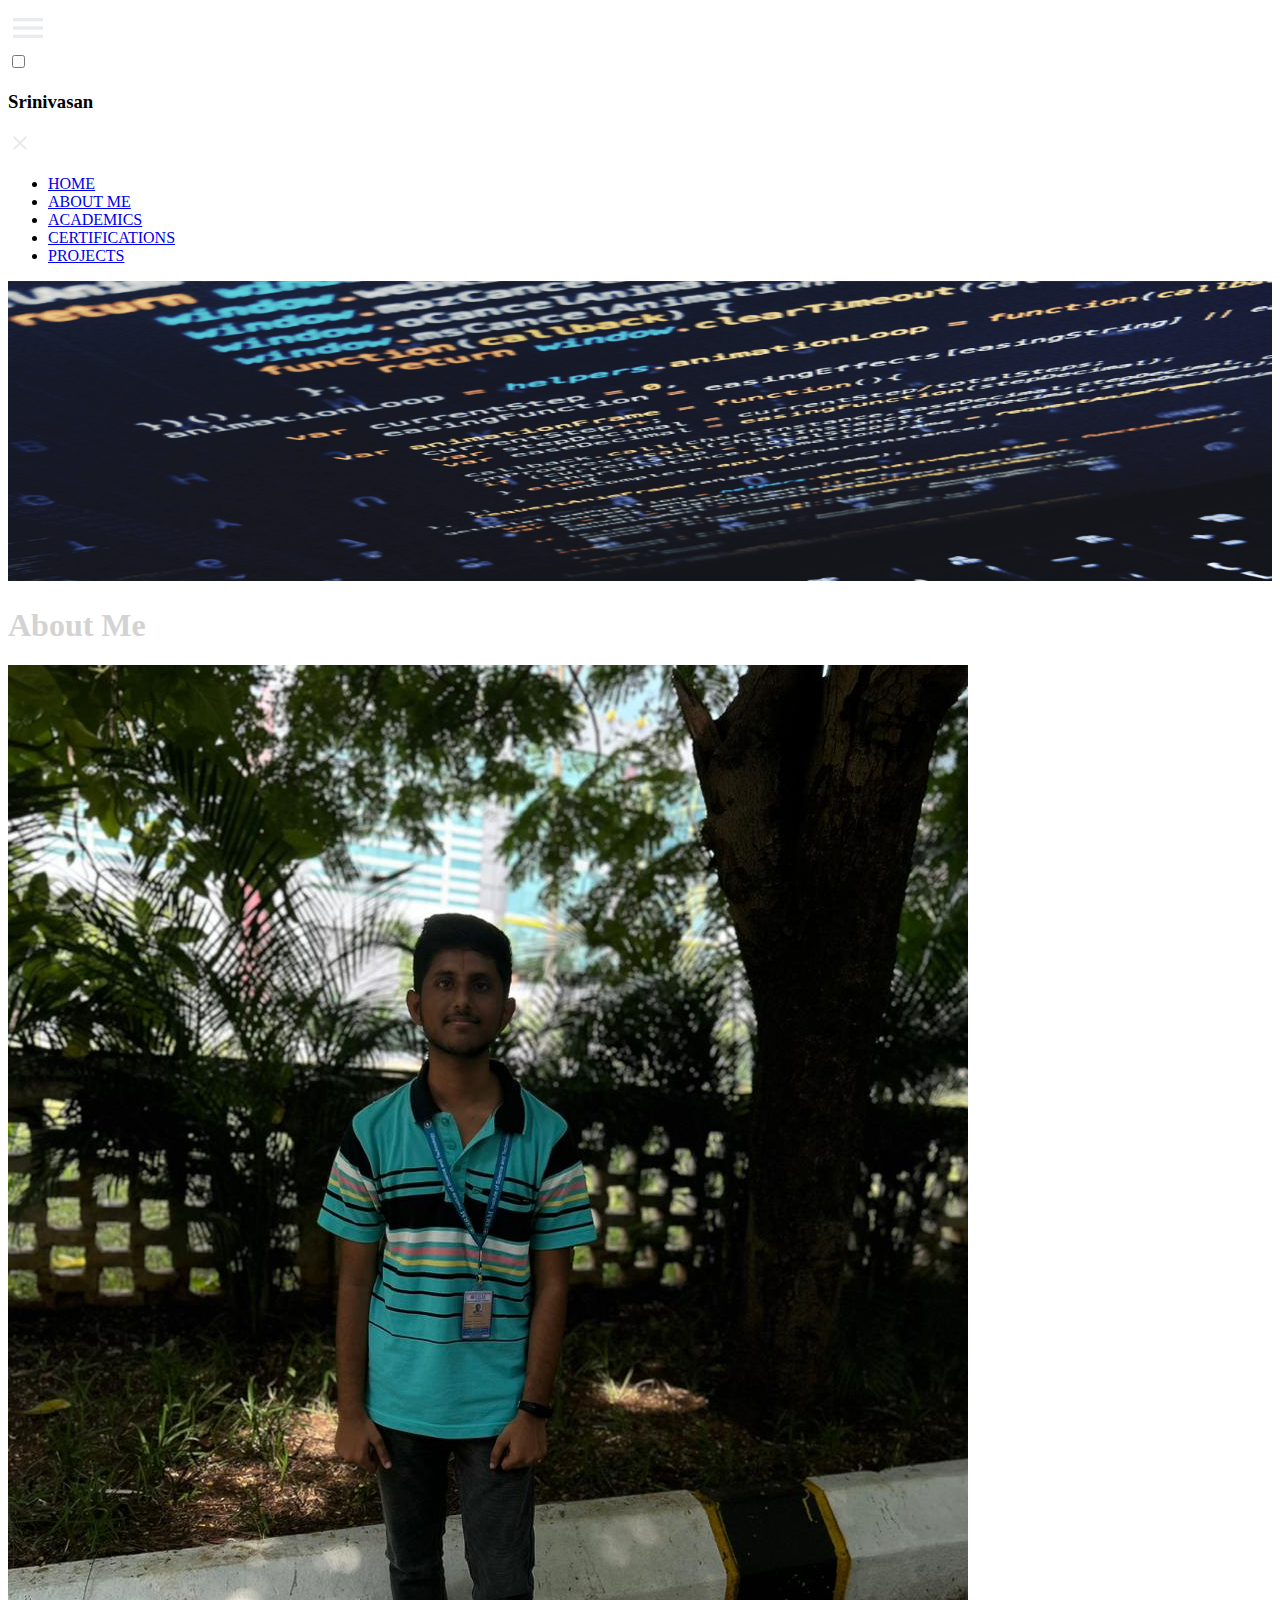
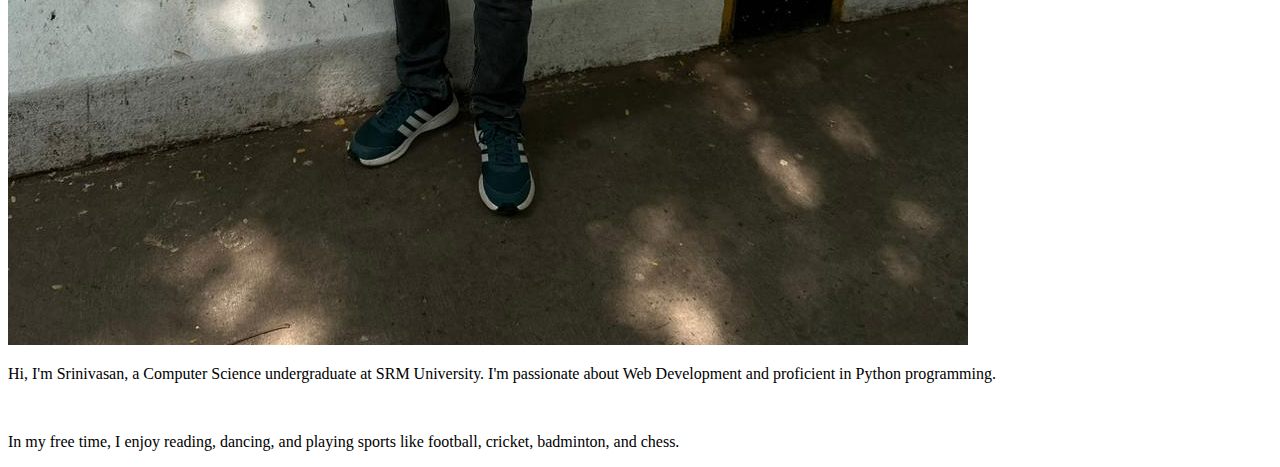
==== aboutmee.html @ db63ccb1 "initialcommit" ====
<!DOCTYPE html>
<html lang="en">
<head>
    <meta charset="UTF-8">
    <meta name="viewport" content="width=device-width, initial-scale=1.0">
    <title>Srinivasan</title>
    <link rel="stylesheet" href="one.css">
    <link rel="icon" href="pic/logo2.jpeg">
</head>
<body>
    <!-- Navigation Button -->
    <div class="nav-btn">
        <label for="nav-check">
            <svg xmlns="http://www.w3.org/2000/svg" height="40px" viewBox="0 -960 960 960" width="40px" fill="#e8eaed">
                <path d="M120-240v-80h720v80H120Zm0-200v-80h720v80H120Zm0-200v-80h720v80H120Z"/>
            </svg>
        </label>
    </div>

    

    <!-- Checkbox to toggle navigation -->
    <input type="checkbox" id="nav-check">

    <!-- Navigation Menu -->
    <nav class="navbar">
        <div class="navbar-header">
            <h3>Srinivasan</h3>
            <span class="nav-close">
                <label for="nav-check">
                    <svg xmlns="http://www.w3.org/2000/svg" height="24px" viewBox="0 -960 960 960" width="24px" fill="#e8eaed">
                        <path d="m256-200-56-56 224-224-224-224 56-56 224 224 224-224 56 56-224 224 224 224-56 56-224-224-224 224Z"/>
                    </svg>
                </label>
            </span>
            <ul class="nav-items">
                <li><a href="homee.html" class="nav-link">HOME</a></li>
                <li><a href="aboutmee.html" class="nav-link">ABOUT ME</a></li>
                <li><a href="academics.html" class="nav-link">ACADEMICS</a></li>
                <li><a href="certi.html" class="nav-link">CERTIFICATIONS</a></li>
                <li><a href="#" class="nav-link">PROJECTS</a></li>
            </ul>
        </div>
    </nav>
    <div class="back">
        <img src="pic/cod.jpeg" style="width: 100%;" height="300px">
        <div class="centered">
            <h1 style="color: lightgrey;">About Me</h1>
        </div>
    </div>
    

    <!-- About Me Section -->
    <section class="aboutme">
        <div class="section-center clearfix">
            <div class="about-picture-container">
                <img src="pic/mypic.jpeg.jpg" alt="Srinivasan">
            </div>

            <!-- Individual boxes for each paragraph -->
            <div class="about-box">
                <p class="about-text">Hi, I'm Srinivasan, a Computer Science undergraduate at SRM University. I'm passionate about Web Development and proficient in Python programming.</p>
                
                <br>
                <p class="about-text">In my free time, I enjoy reading, dancing, and playing sports like football, cricket, badminton, and chess.</p>
            </div>
        </div>
    </section>
</body>
</html>
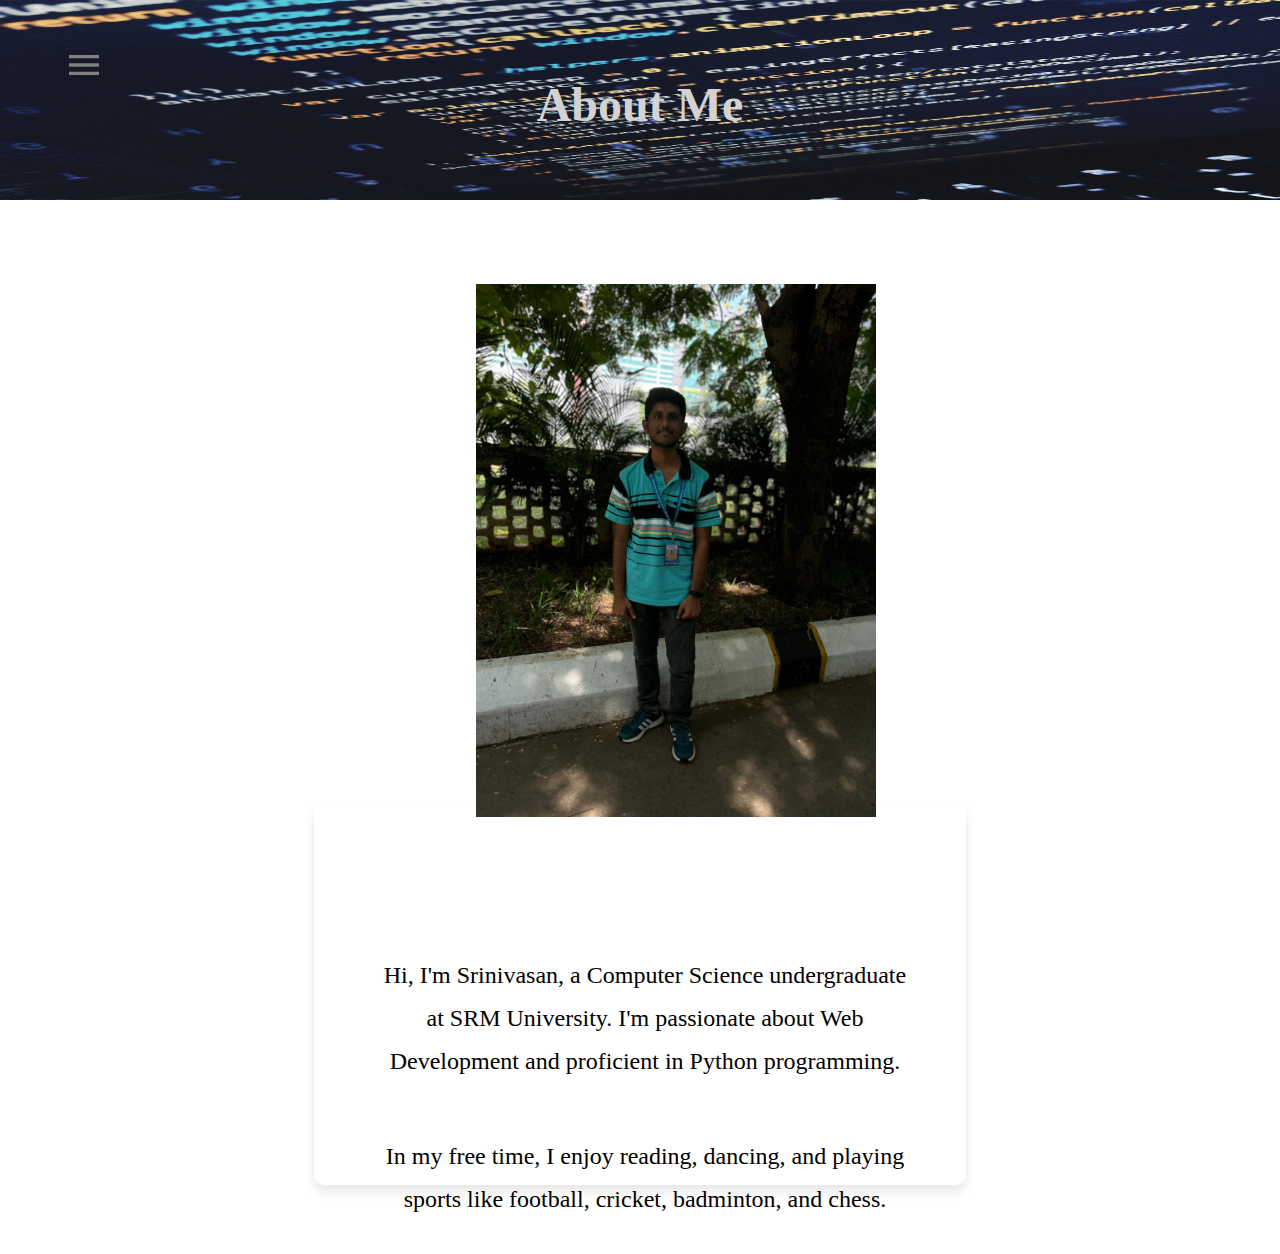
==== commit abe14ebc: "second commit" ====
--- a/aboutmee.html
+++ b/aboutmee.html
@@ -4,7 +4,7 @@
     <meta charset="UTF-8">
     <meta name="viewport" content="width=device-width, initial-scale=1.0">
     <title>Srinivasan</title>
-    <link rel="stylesheet" href="one.css">
+    <link rel="stylesheet" href="style.css">
     <link rel="icon" href="pic/logo2.jpeg">
 </head>
 <body>
--- a/style.css
+++ b/style.css
@@ -0,0 +1,583 @@
+@import url("https://fonts.googleapis.com/css2?family=Ubuntu:ital,wght@0,300;0,400;0,500;0,700;1,300;1,400;1,500;1,700&display=swap");
+
+:root {
+    --clr-white: white;
+    --clr-dark: grey;
+    --clr-grey1: darkblue;
+    --clr-grey2: lightblue;
+    --clr-grey3: white;
+    --clr-primary: pink;
+    --clr-sec: yellow;
+    --clr-red: red;
+    --clr-black: black;
+}
+
+* {
+    margin: 0;
+    padding: 0;
+    box-sizing: border-box;
+}
+
+.nav-btn svg {
+    fill: var(--clr-dark);
+    position: fixed;
+    top: 5%;
+    left: 5%;
+    cursor: pointer;
+    z-index: 1;
+}
+
+.section-center {
+    padding: 4rem 0;
+    width: 85vw;
+    margin: 0 auto;
+    max-width: 1170px;
+}
+
+a {
+    text-decoration: none;
+}
+
+img {
+    width: 100%;
+    display: block;
+}
+
+h1, h2, h3 {
+    text-transform: capitalize;
+    line-height: 1.25;
+}
+
+.navbar {
+    position: fixed;
+    background-color: rgba(0, 0, 0, 0.9);
+    top: 0;
+    left: 0;
+    width: 100%;
+    height: 100%;
+    transform: translateX(-100%);
+    z-index: 3;
+}
+
+.navbar h3 {
+    padding: 1rem;
+    color: white;
+    font-size: 1.5rem;
+    text-align: center;
+}
+
+.nav-close {
+    position: absolute;
+    right: 0;
+    top: 5px;
+}
+
+.nav-close svg {
+    cursor: pointer;
+    fill: var(--clr-red);
+    transition: var(--clr-white);
+}
+
+.nav-close:hover svg {
+    fill: var(--clr-primary);
+}
+
+.nav-items {
+    list-style: none;
+}
+
+.nav-link {
+    display: block;
+    color: aliceblue;
+    font-size: 1.2rem;
+    padding: 0.75rem 1rem;
+    letter-spacing: 0.5px;
+    transition: var(--transition);
+}
+
+.nav-link:hover {
+    background-color: red;
+    padding-left: 2.5rem;
+    border-left: 0.5rem solid var(--clr-white);
+}
+
+#nav-check {
+    display: none;
+}
+
+#nav-check:checked ~ .navbar {
+    transform: translateX(0);
+}
+
+.back2 {
+    position: relative;
+    height: 300px; /* Adjust as needed */
+    overflow: hidden;
+}
+
+.back2 img {
+    height: 100%;
+    width: 100%;
+    object-fit: cover;
+}
+
+/* Header and Banner styles */
+.header {
+    background-color: var(--clr-grey1);
+    color: var(--clr-white);
+    padding: 2rem;
+}
+
+.banner h1 {
+    font-size: 1.5em;
+    text-align: center;
+}
+
+@media screen and (min-width: 768px) {
+    .navbar {
+        width: 35%;
+        max-width: 25rem;
+    }
+}
+
+.header {
+    min-height: 100vh;
+    background: url('pic/newy.jpeg') center/cover no-repeat fixed;
+    position: relative;
+}
+
+.banner {
+    text-align: center;
+    position: absolute;
+    top: 50%;
+    left: 50%;
+    transform: translate(-50%, -50%);
+}
+
+.banner h1 {
+    margin-bottom: 120px;
+    background-color: antiquewhite;
+}
+
+/* Box styling for the description */
+.box {
+    background-color: var(--clr-white);
+    color: var(--clr-black);
+    padding: 20px;
+    border-radius: 10px;
+    border: 2px solid var(--clr-primary);
+    max-width: 600px;
+    margin: 20px auto;
+    box-shadow: 0px 4px 8px rgba(0, 0, 0, 0.2);
+    text-align: center;
+    font-size: smaller;
+}
+
+.about-picture-container {
+    position: relative; /* Add this */
+    left: -120px; /* Move the image left */
+    margin-bottom: 30px;
+    height: 50px;
+    margin-top: 30px;
+}
+
+
+.about-text {
+    font-size: larger;
+    margin-left: 10px;
+    font-family: Cambria, Cochin, Georgia, Times, 'Times New Roman', serif;
+    padding-left: 10px;
+}
+
+.about-text {
+    margin-top: 100px;
+    height: 30px;
+}
+
+.about-me {
+    margin-left: 150px;
+    font-size: larger;
+}
+
+
+.about-box {
+    
+        background-color: #fff;
+        padding: 20px;
+        border-radius: 10px;
+        box-shadow: 0 0 15px rgba(0, 0, 0, 0.2);
+        max-width: 600px; /* Set a max width */
+        margin-top: 40px;
+        width: 100%;
+        margin-left: 20px;
+        margin-right: 50px;
+}    
+
+.about-text, .about-text2 {
+    font-size: 1.2rem;
+    line-height: 1.6;
+}
+
+
+@media screen and (min-width: 1024px) {
+    .about-me {
+        width: 50%;
+        text-align: center;
+        margin: 0 auto;
+    }
+    
+    .about-picture-container {
+        height: 300px;
+        width: 300px;
+        margin: 20px auto; 
+    }
+    
+    .about-box {
+        text-align: center; 
+        max-width: 600px; 
+        margin: 20px auto; 
+    }
+
+    .about-text, .about-text2 {
+        font-size: 1.5rem; 
+        padding: 20px;
+        line-height: 2;
+    }
+}
+@media screen and(min-width: 576px) {
+    .about-picture-container {
+        height: 300px;
+        width: 300px;
+        margin: 20px auto; 
+    }
+    
+    .about-box {
+        text-align: center; 
+        max-width: 600px; 
+        margin: 20px auto;
+    }
+
+    .about-text, .about-text2 {
+        font-size: 1.5rem;
+        padding: 20px;
+        line-height: 2; 
+    }
+
+    
+}
+.about-picture-container {
+    margin-bottom: 10px; 
+    height: 400px;  
+    width: 300px;
+    margin-top: 20px; 
+    margin-left: 200px; 
+}
+
+
+
+.about-picture-container {
+    margin-bottom: 5px; 
+    height: 400px;  /* Adjust image size if necessary */
+    width: 300px;
+    margin-top: 20px; 
+    margin-left: 200px; /* Adjust as needed */
+}
+
+.about-box {
+    margin: 5px auto;  /* Reduce the margin to bring it closer to the image */
+    padding: 20px;  /* Optional: Adjust padding */
+    max-width: 800px;
+    text-align: center;
+    box-shadow: 0px 4px 8px rgba(0, 0, 0, 0.1);
+    font-size: 1.4rem; /* Adjust font size */
+    line-height: 1.6;  /* Adjust line height for better readability */
+    margin-bottom: 5px;
+}
+
+@media screen and (min-width: 1024px) {
+    .about-picture-container {
+        height: 500px;  /* Larger image for big screens */
+        width: 400px;
+        margin: 20px auto;
+        margin-left: 500px;
+          /* Decrease the space around the image */
+    }
+
+    .about-box {
+        max-width: 60%;  
+        margin-bottom: 100px auto;  
+        padding: 30px;  
+        font-size: 1.6rem;  
+        text-align: center;  
+        box-shadow: 0px 6px 12px rgba(0, 0, 0, 0.1);  
+    }
+
+    .about-text, .about-text2 {
+        line-height: 1.8; 
+     
+    }
+}
+.about-me{
+    background-color: #fff;
+    color: red;
+}
+.credits-details {
+    text-align: center; /* Centers the content inside the div */
+    margin-top: 50px;
+}
+
+.credits-details img {
+    margin-top: 70px;
+    height: 300px; /* Adjust the height as per your preference */
+    width: 400px; /* Adjust the width as per your preference */
+    display: inline-block; /* Ensures the image is treated as inline for text alignment */
+}
+
+.aca{
+    text-align: center;
+    margin-top: 40px;
+}
+
+.back2 {
+    position: relative;
+    height: 100px; /* Adjust the height as needed */
+}
+
+.back2 img {
+    height: 100%;
+    width: 100%;
+    object-fit: cover; /* This ensures the image covers the div without distortion */
+}
+
+.centered2 {
+    position: absolute;
+    top: 30px;
+    left: 180px;
+    color: #fff;
+    font-size: 1em;
+    font-weight: bold;
+    text-align: center;
+}
+
+@media screen and (min-width: 1024px) {
+    .back2 img {
+        height: 700px; 
+        width: 100%;
+        margin-bottom: 10px;
+    }
+    .back2{
+        height: 200px;
+        margin-top: 40px;
+    }
+    
+    .centered2 {
+        transform: translate(220%, 30%);
+        
+        font-size: 2em;
+        
+    }
+}
+.back {
+    position: relative;
+}
+
+.back img {
+    height: 100px; 
+    width: 100%;
+}
+
+.centered {
+    position: absolute;
+    top: 50%;
+    left: 50%;
+    transform: translate(-50%, -50%);
+    color: #fff; 
+    font-size: 1em;
+    font-weight: bold;
+    text-align: center;
+}
+@media screen and (min-width: 1024px) {
+    .back img {
+        height: 200px; /* Increase image height for larger screens */
+        width: 100%;
+    }
+    
+    .centered {
+        font-size: 1.5em; 
+        margin-top: 5px;
+        color: wheat;
+    }
+}
+.back3 {
+    position: relative;
+    height: 100px; /* Default height */
+}
+
+.back3 img {
+    height: 100%;
+    width: 100%;
+    object-fit: cover; /* Ensures the image covers the container without being distorted */
+}
+
+.centered3 {
+    position: absolute;
+    top: 50%;
+    left: 50%;
+    transform: translate(-50%, -50%);
+    color: #fff; 
+    font-size: 1.5em;
+    font-weight: bold;
+    text-align: center;
+}
+
+
+/* Media Query for larger screens, e.g., above 1024px */
+@media (min-width: 1024px) {
+    .back3 {
+        height: 300px; /* Increase height to 300px for larger screens */
+    }
+
+    .centered3 {
+        font-size: 2em; /* Adjust text size */
+    }
+}  
+.sem-1 {
+    margin-top: 70px;
+    text-align: center;
+} 
+
+.sem-2 {
+    margin-top: 70px;
+    text-align: center;
+} 
+
+.cre-det h1 {
+    font-size: 20px;
+    text-align: center;
+    margin-top: 70px;
+}
+
+.cre-det img {
+    height: 100px; /* Default image height */
+}
+
+/* Media Query for 1024px and above */
+@media screen and (min-width: 1024px) {
+    .sem-container {
+        display: flex; /* Align SEM-1 and SEM-2 side by side */
+        justify-content: space-between; /* Space between them */
+        margin-top: 70px; /* Top margin */
+    }
+
+    .sem-1, .sem-2 {
+        width: 48%; /* Each section takes 48% of the container */
+        margin: 0; /* Reset margin */
+    }
+
+    .cre-det img {
+        height: 120px;
+        width: 500px;
+        margin-left: 500px;
+    }
+
+    .cre-det h1 {
+        font-size: 30px; /* Adjust font size */
+    }
+}
+.back1 {
+    position: relative;
+    height: 10px; /* Set the desired height */
+    width: 100%;
+    
+}
+
+.back1 img {
+    height: 150px; /* Image will take up the full height of the .back1 container */
+    width: 100%;
+    
+}
+
+.centered1 {
+    position: absolute;
+    top: 50%;
+    left: 50%;
+    transform: translate(-50%, 100%); /* Centers the element */
+    color: #fff; 
+    font-size: 1em;
+    font-weight: bold;
+    text-align: center;
+}
+
+
+.tc{
+    margin-top: 250px;
+    
+}
+
+.gen{
+    margin-top: 70px;
+    height: 300px;
+    width: 300px;
+    margin-left: 50px;
+}
+.progc{
+    margin-top: 10px;
+    height: 300px;
+    width: 300px;
+    margin-left: 50px;
+}
+/* Hacktrix in the center */
+.hack {
+    margin-top: 10px;
+    height: 300px;
+    width: 300px;
+    margin-left: 50px;
+}
+
+/* Pre-University Certificate centered */
+.bad {
+    text-align: center;
+}
+
+.bad img {
+    margin-top: 10px;
+    height: 300px;
+    width: 300px;
+    margin-left: 50px;
+}
+@media (min-width: 1024px) {
+    .back1 img {
+        height: 200px; /* Height set to 700px for larger screens */
+    }
+    .centered1{
+        transform: translate(-50%, 70%);
+        font-size: 2rem;
+    }
+    .gen, .progc {
+        display: inline-block;
+        vertical-align: top;
+        width: 45%; /* Each taking up 45% width */
+        text-align: center;
+        margin-top: 40px;
+    }
+
+    .hack {
+        margin-top: 350px;
+        margin-left: 350px;
+        
+        width: 45%;
+        height: 500px;
+        
+    }
+    .bad h1{
+        margin-left: 70px;
+        margin-top: 50px;
+
+    }
+    .bad img{
+        height: 400px;
+        width: 400px;
+        margin-left: 550px;
+    }
+}
+
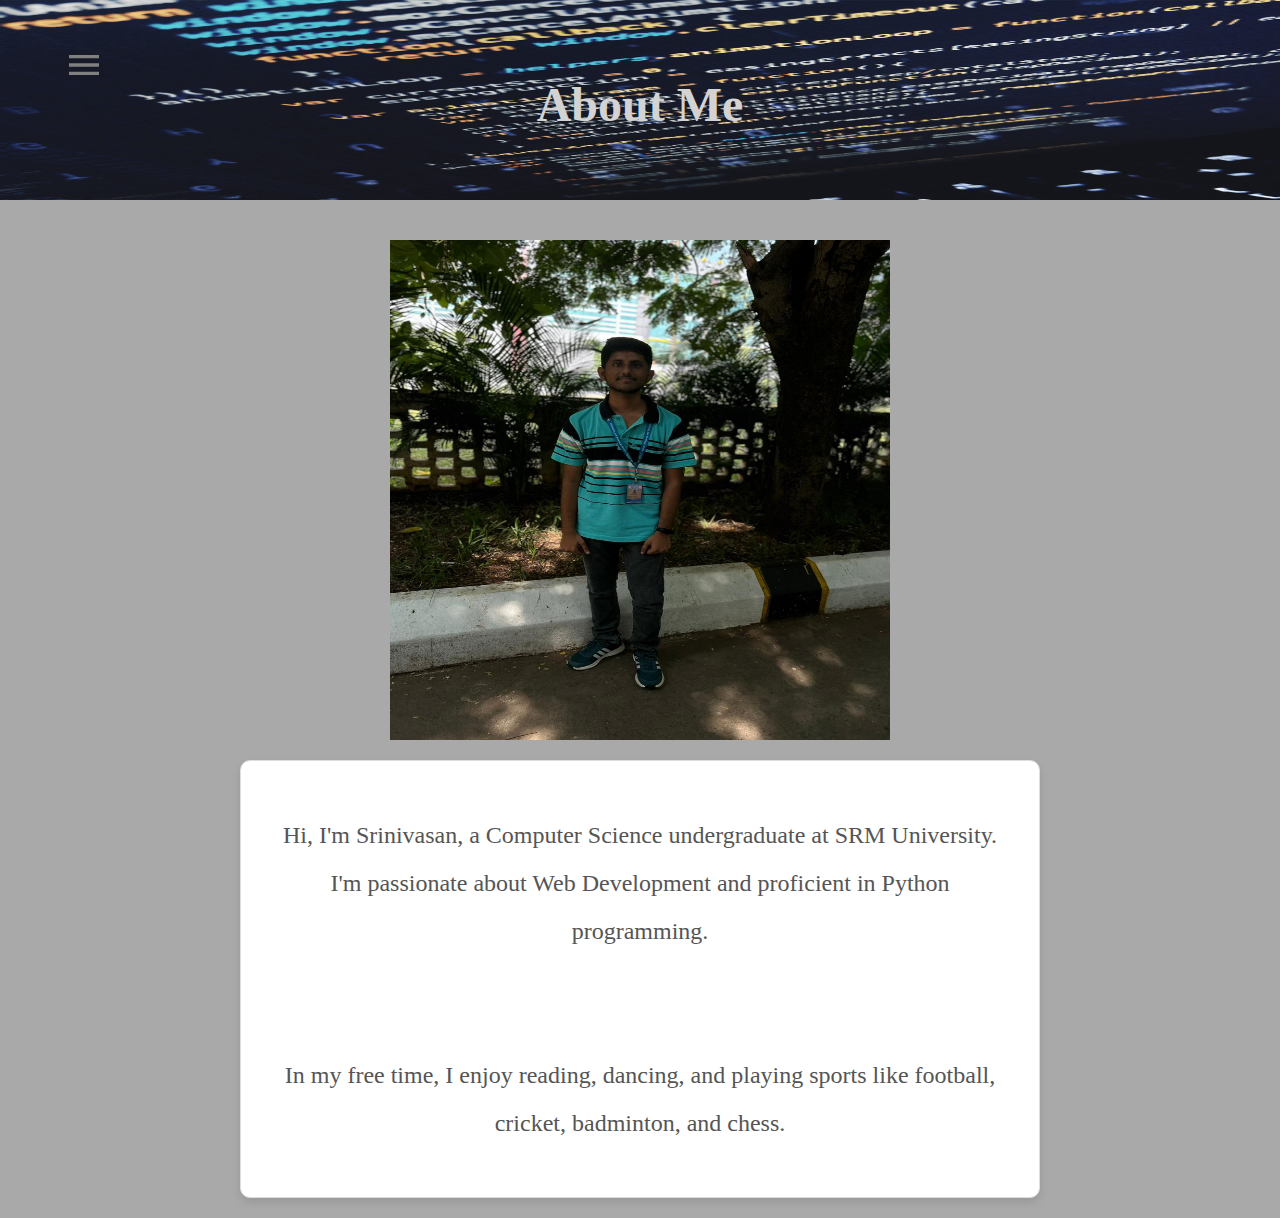
==== commit 1693b926: "new" ====
--- a/aboutmee.html
+++ b/aboutmee.html
@@ -7,7 +7,7 @@
     <link rel="stylesheet" href="style.css">
     <link rel="icon" href="pic/logo2.jpeg">
 </head>
-<body>
+<body style="background-color: darkgray;">
     <!-- Navigation Button -->
     <div class="nav-btn">
         <label for="nav-check">
@@ -34,11 +34,11 @@
                 </label>
             </span>
             <ul class="nav-items">
-                <li><a href="homee.html" class="nav-link">HOME</a></li>
+                <li><a href="index.html" class="nav-link">HOME</a></li>
                 <li><a href="aboutmee.html" class="nav-link">ABOUT ME</a></li>
                 <li><a href="academics.html" class="nav-link">ACADEMICS</a></li>
                 <li><a href="certi.html" class="nav-link">CERTIFICATIONS</a></li>
-                <li><a href="#" class="nav-link">PROJECTS</a></li>
+                <li><a href="projects.html" class="nav-link">PROJECTS</a></li>
             </ul>
         </div>
     </nav>
@@ -49,22 +49,18 @@
         </div>
     </div>
     
-
-    <!-- About Me Section -->
-    <section class="aboutme">
-        <div class="section-center clearfix">
-            <div class="about-picture-container">
-                <img src="pic/mypic.jpeg.jpg" alt="Srinivasan">
-            </div>
-
-            <!-- Individual boxes for each paragraph -->
-            <div class="about-box">
-                <p class="about-text">Hi, I'm Srinivasan, a Computer Science undergraduate at SRM University. I'm passionate about Web Development and proficient in Python programming.</p>
-                
-                <br>
-                <p class="about-text">In my free time, I enjoy reading, dancing, and playing sports like football, cricket, badminton, and chess.</p>
-            </div>
-        </div>
-    </section>
+    <div class="aboutpic">
+        
+        <center>
+            <img src="pic/mypic.jpeg.jpg" alt="Srinivasan">
+        </center>
+    </div>
+    <div class="about-box">
+         <!-- Optional heading for context -->
+        <p class="about-text">Hi, I'm Srinivasan, a Computer Science undergraduate at SRM University. I'm passionate about Web Development and proficient in Python programming.</p>
+        <br>
+        <p class="about-text">In my free time, I enjoy reading, dancing, and playing sports like football, cricket, badminton, and chess.</p>
+    </div>
+    
 </body>
 </html>
--- a/style.css
+++ b/style.css
@@ -30,7 +30,8 @@
 .section-center {
     padding: 4rem 0;
     width: 85vw;
-    margin: 0 auto;
+    margin: 0 auto
+    ;
     max-width: 1170px;
 }
 
@@ -131,6 +132,7 @@
 .banner h1 {
     font-size: 1.5em;
     text-align: center;
+    color: #333;
 }
 
 @media screen and (min-width: 768px) {
@@ -159,64 +161,42 @@
     background-color: antiquewhite;
 }
 
-/* Box styling for the description */
-.box {
-    background-color: var(--clr-white);
-    color: var(--clr-black);
-    padding: 20px;
-    border-radius: 10px;
-    border: 2px solid var(--clr-primary);
-    max-width: 600px;
-    margin: 20px auto;
-    box-shadow: 0px 4px 8px rgba(0, 0, 0, 0.2);
-    text-align: center;
-    font-size: smaller;
-}
-
-.about-picture-container {
-    position: relative; /* Add this */
-    left: -120px; /* Move the image left */
-    margin-bottom: 30px;
-    height: 50px;
-    margin-top: 30px;
-}
-
+
+.aboutpic img{
+    height: 300px;
+    width: 300px;
+    margin-top: 40px;
+
+}
+.about-box {
+    background-color: #fff; /* White background for the box */
+    padding: 20px; /* Inner padding for the box */
+    border-radius: 10px; /* Rounded corners */
+    box-shadow: 0 0 15px rgba(0, 0, 0, 0.2); /* Shadow effect */
+    max-width: 400px; /* Maximum width */
+    margin-top: 100px; /* Increase this value to bring the box down further */
+    margin-left: 20px; /* Left margin */
+    margin-right: 20px; /* Right margin */
+    border: 1px solid #ddd; 
+    color: black;
+}
+
+
+.about-heading {
+    font-size: 1.5rem; /* Larger font size for heading */
+    margin-bottom: 10px; /* Space below the heading */
+    color: #333; /* Darker color for heading */
+    text-align: left; /* Align text to the left */
+}
 
 .about-text {
-    font-size: larger;
-    margin-left: 10px;
-    font-family: Cambria, Cochin, Georgia, Times, 'Times New Roman', serif;
-    padding-left: 10px;
-}
-
-.about-text {
-    margin-top: 100px;
-    height: 30px;
-}
-
-.about-me {
-    margin-left: 150px;
-    font-size: larger;
-}
-
-
-.about-box {
-    
-        background-color: #fff;
-        padding: 20px;
-        border-radius: 10px;
-        box-shadow: 0 0 15px rgba(0, 0, 0, 0.2);
-        max-width: 600px; /* Set a max width */
-        margin-top: 40px;
-        width: 100%;
-        margin-left: 20px;
-        margin-right: 50px;
-}    
-
-.about-text, .about-text2 {
-    font-size: 1.2rem;
-    line-height: 1.6;
-}
+    font-size: 1.2rem; /* Font size for paragraphs */
+    line-height: 1.6; /* Line height for better readability */
+    color: #555; /* Darker gray color for text */
+    margin: 10px 0; 
+}
+
+
 
 
 @media screen and (min-width: 1024px) {
@@ -277,10 +257,10 @@
 
 .about-picture-container {
     margin-bottom: 5px; 
-    height: 400px;  /* Adjust image size if necessary */
+    height: 300px;  /* Adjust image size if necessary */
     width: 300px;
     margin-top: 20px; 
-    margin-left: 200px; /* Adjust as needed */
+    margin-left: 135px; /* Adjust as needed */
 }
 
 .about-box {
@@ -295,26 +275,53 @@
 }
 
 @media screen and (min-width: 1024px) {
+    .aboutpic {
+        width: 50%;
+        text-align: center;
+        margin: 0 auto;
+        height: 500px;
+    }
+    .aboutpic img{
+        height: 500px;
+        width: 500px;
+    }
+
     .about-picture-container {
-        height: 500px;  /* Larger image for big screens */
-        width: 400px;
+        height: 400px; /* Increase image height */
+        width: 500px; /* Increase image width */
+    }
+
+    .about-box {
+        text-align: center; 
+        max-width: 800px; 
+        margin: 20px auto; 
+    }
+
+    .about-text, .about-text2 {
+        font-size: 1.5rem; 
+        padding: 20px;
+        line-height: 2;
+    }
+}
+
+/* Media query for screens larger than or equal to 576px */
+@media screen and (min-width: 576px) {
+    .about-picture-container {
+        height: 700px; /* Adjusted image height */
+        width: 400px; /* Adjusted image width */
+        margin: 20px auto; 
+    }
+
+    .about-box {
+        text-align: center; 
+        max-width: 800px; 
         margin: 20px auto;
-        margin-left: 500px;
-          /* Decrease the space around the image */
-    }
-
-    .about-box {
-        max-width: 60%;  
-        margin-bottom: 100px auto;  
-        padding: 30px;  
-        font-size: 1.6rem;  
-        text-align: center;  
-        box-shadow: 0px 6px 12px rgba(0, 0, 0, 0.1);  
     }
 
     .about-text, .about-text2 {
-        line-height: 1.8; 
-     
+        font-size: 1.5rem;
+        padding: 20px;
+        line-height: 2; 
     }
 }
 .about-me{
@@ -352,7 +359,7 @@
 .centered2 {
     position: absolute;
     top: 30px;
-    left: 180px;
+    left: 140px;
     color: #fff;
     font-size: 1em;
     font-weight: bold;
@@ -371,7 +378,7 @@
     }
     
     .centered2 {
-        transform: translate(220%, 30%);
+        transform: translate(250%, 30%);
         
         font-size: 2em;
         
@@ -408,39 +415,41 @@
         color: wheat;
     }
 }
-.back3 {
-    position: relative;
-    height: 100px; /* Default height */
-}
-
-.back3 img {
-    height: 100%;
-    width: 100%;
-    object-fit: cover; /* Ensures the image covers the container without being distorted */
-}
-
 .centered3 {
     position: absolute;
     top: 50%;
-    left: 50%;
-    transform: translate(-50%, -50%);
+    left: 70%;
+    transform: translate(-100%, -900%);
     color: #fff; 
-    font-size: 1.5em;
+    font-size: 1em;
     font-weight: bold;
     text-align: center;
 }
+.back3 img{
+    height: 200px;
+}
+
 
 
 /* Media Query for larger screens, e.g., above 1024px */
-@media (min-width: 1024px) {
-    .back3 {
+@media screen and (min-width: 1024px) {
+    .back3 img{
         height: 300px; /* Increase height to 300px for larger screens */
     }
-
-    .centered3 {
-        font-size: 2em; /* Adjust text size */
-    }
-}  
+    .centered3{
+
+    
+
+        position: absolute;
+        top: 50%;
+        left: 70%;
+        transform: translate(-160%, -340%);
+        color: #fff; 
+        font-size: 2em;
+        font-weight: bold;
+        text-align: center;
+    }
+} 
 .sem-1 {
     margin-top: 70px;
     text-align: center;
@@ -473,6 +482,13 @@
         width: 48%; /* Each section takes 48% of the container */
         margin: 0; /* Reset margin */
     }
+    .sem-1 img{
+        height: 500px;
+    }
+    .sem-2 img{
+        height: 500px;
+    }
+
 
     .cre-det img {
         height: 120px;
@@ -560,24 +576,168 @@
         text-align: center;
         margin-top: 40px;
     }
+    gen img{
+        height: 500px;
+    }
+    .progc img{
+        height: 500px;
+    }
 
     .hack {
         margin-top: 350px;
-        margin-left: 350px;
+        margin-left: 400px;
         
         width: 45%;
         height: 500px;
         
     }
+    .hack img{
+        margin-left: 50px;
+        margin-top: 20px
+    }
+    .hack h1{
+        margin-left: 250px;
+    }
+
     .bad h1{
         margin-left: 70px;
-        margin-top: 50px;
+        margin-top: 50px;  
 
     }
     .bad img{
-        height: 400px;
-        width: 400px;
-        margin-left: 550px;
-    }
-}
-
+        height: 500px;
+        width: 500px;
+        margin-left: 500px;
+        margin-top: 40px;
+    }
+}
+
+
+
+
+
+.back4 {
+    position: relative;
+    height: 100px; /* Default height */
+}
+
+.back4 img {
+    height: 100%;
+    width: 100%;
+    object-fit: cover;
+    margin-bottom: 30px;
+
+}
+
+.centered4 {
+    position: absolute;
+    
+    left: 50%;
+    
+    transform: translate(-50%, -150%);
+    color: #fff; 
+    font-size: 1em;
+    font-weight: bold;
+    text-align: center;
+}
+/* Default layout for smaller screens (stacked vertically) */
+.section-center {
+    display: flex;           /* Enables flexbox */
+    flex-direction: column;  /* Stack items vertically by default */
+    justify-content: center; /* Centers the content horizontally */
+    align-items: center;     /* Centers the content vertically (if needed) */
+    gap: 20px;               /* Adds space between the boxes */
+    margin-top: 20px;        /* Adds space above the section */
+}
+
+.python-1, .python-2 {
+    text-align: center;      /* Center-aligns the text and images inside each box */
+    width: 100%;             /* Full width on smaller screens */
+}
+
+.python-1 h1, .python-2 h1 {
+    margin-top: 40px;
+    font-size: 1.5rem;
+}
+
+.python-1 img, .python-2 img {
+    height: 300px;
+    width: 300px;
+    margin-top: 20px;
+}
+
+.python-1 a, .python-2 a {
+    color: black;
+    margin-top: 10px;
+    display: block;          /* Make links appear on a new line */
+}
+.portf img {
+    margin-top: 20px;
+    height: 300px;   /* Increase height */
+    width: 300px;    /* Increase width */
+    margin-left: 10px;
+}
+/* Media query for screens larger than 1024px */
+@media screen and (min-width: 1024px) {
+    /* Center the "Projects" heading */
+    .centered4 h1{
+        text-align: center;  /* Center-align the content */
+        transform: none;     /* Remove the transform effect */
+        margin-right: 30px;
+        margin-top: 30px;
+        transform: translate(-20%, 70%);
+        font-size: 2rem;
+    }
+
+    .centered4 h1 {
+        font-size: 60px;     /* Increase font size for larger screens */
+        margin: 0 auto;      /* Center the heading */
+        color: lightgrey;    /* Keep text color light grey */
+    }
+
+    /* Make python-1 and python-2 inline (side by side) */
+    .section-center {
+        display: flex;              /* Enables Flexbox for horizontal alignment */
+        justify-content: center;    /* Centers python-1 and python-2 in the container */
+        gap: 40px;                  /* Adds space between the two sections */
+        margin-bottom: 50px;        /* Space between python-2 and .portf */
+    }
+
+    .python-1, .python-2 {
+        text-align: center;   /* Center the text and images inside each box */
+        width: 45%;           /* Set the width to 45% so they fit side by side */
+    }
+
+    .python-1 img, .python-2 img {
+        width: 400px;         /* Set consistent image width */
+        height: 400px;        /* Set consistent image height */
+        margin-top: 20px;     /* Add margin at the top */
+    }
+
+    /* Center the .portf section below python-1 and python-2 */
+    .portf {
+        text-align: center;    /* Center all content in the .portf section */
+        margin-top: 30px;      /* Add margin to separate from python-2 */
+    }
+
+    .portf img {
+        width: 400px;          /* Increase image width */
+        height: 400px;         /* Increase image height */
+        margin-top: 30px; 
+        margin-right: 100px;     /* Adjust the top margin */
+    }
+
+    .portf h1 {
+        font-size: 1.8rem;     /* Increase font size */
+        margin-top: 20px;      /* Adjust margin at the top */
+    }
+
+    .portf a {
+        display: inline-block; /* Display the link on a new line */
+        margin-top: 10px;      /* Add margin at the top */
+        color: black;          /* Link color */
+    }
+    .back4 img{
+        height: 200px;
+    }
+}
